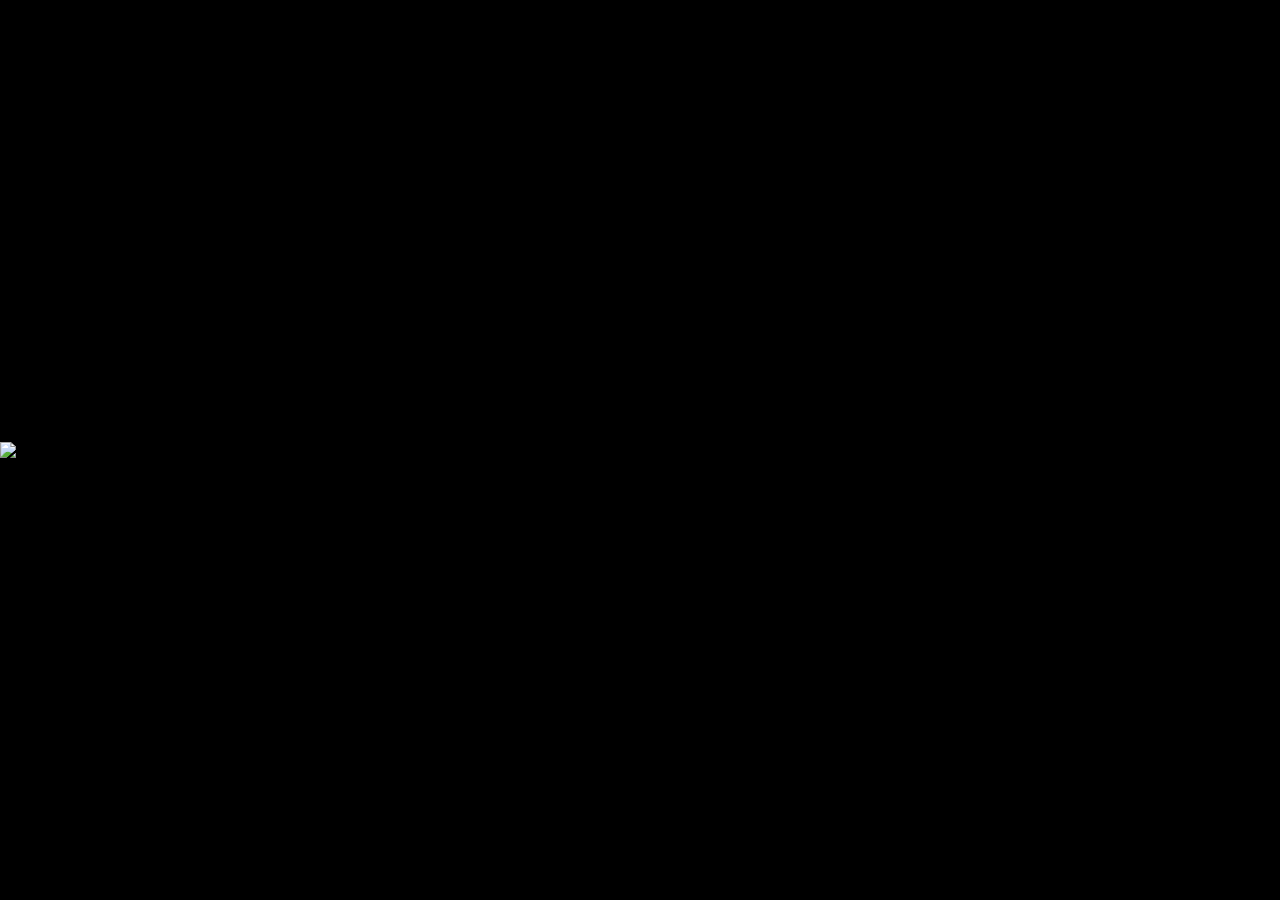
==== index.html @ fbacd4f8 "added new files" ====
<!DOCTYPE html>
<html>
    <head>
        <title>gif1</title>
        <link rel="stylesheet" href="style.css">
    </head>
    <body>
        <a href="page2.html">
            <img class="gif1" src="images/gif1.gif">
        </a>
    </body>
</html>
---- style.css ----
body {
    padding:0;
    margin:0;
    background:black;
}

img {
    position:absolute;
    top:50%;
    left:50%;
    transform:translate(-50%, -50%);
}

.gif1 {
    width:100%;
    height:auto;
}

.gif2 {
    width:100%;
    height:auto;
}

.gif3 {
    width:100%;
    height:auto;
}

.gif4 {
    width:100%;
    height:auto;
}

.gif5 {
    width:100%;
    height:auto;
}

.gif6 {
    width:100%;
    height:auto;
}
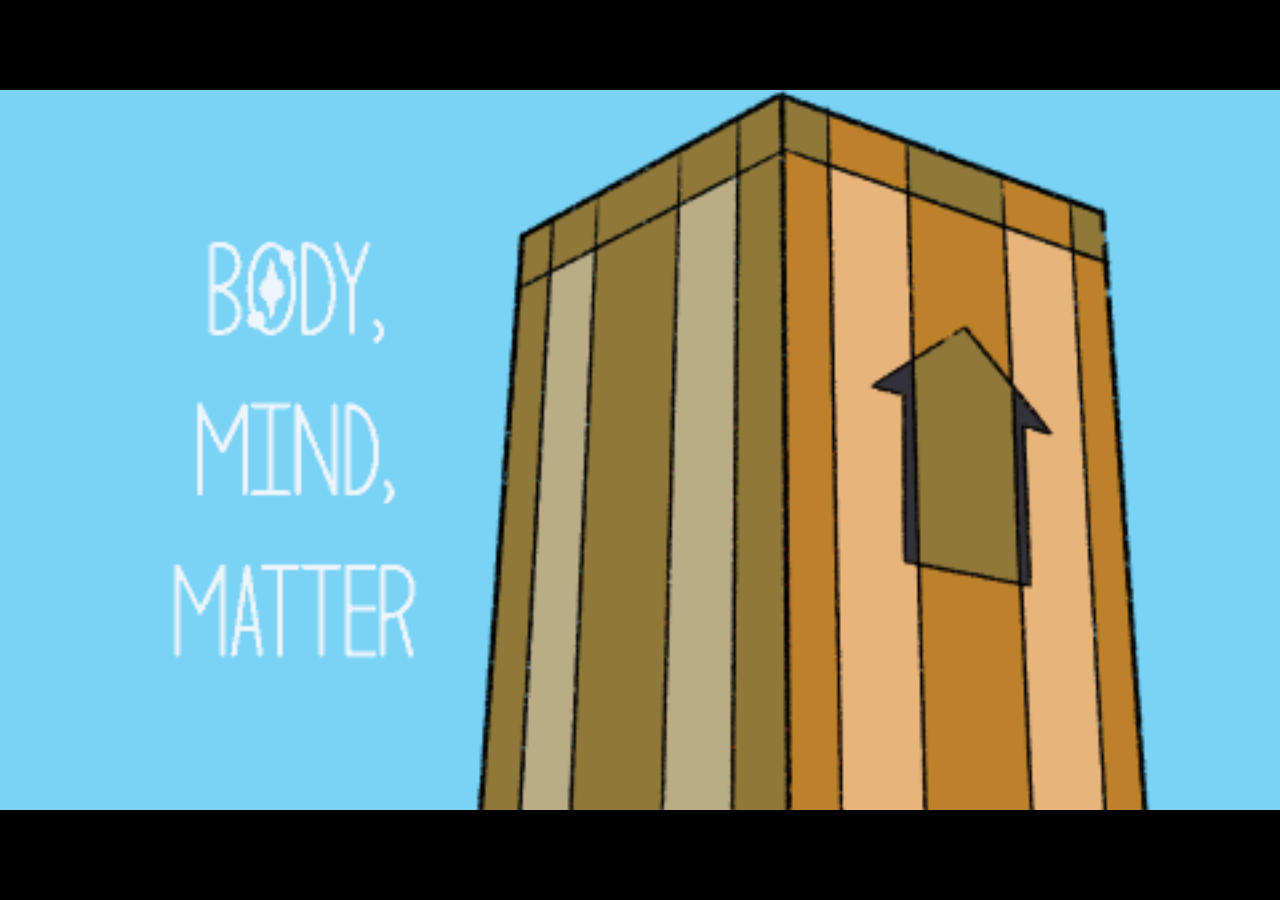
==== commit aa90ddfc: "Update index.html" ====
--- a/index.html
+++ b/index.html
@@ -6,7 +6,7 @@
     </head>
     <body>
         <a href="page2.html">
-            <img class="gif1" src="images/gif1.gif">
+            <img class="gif1" src="images/gif1.GIF">
         </a>
     </body>
-</html>+</html>
